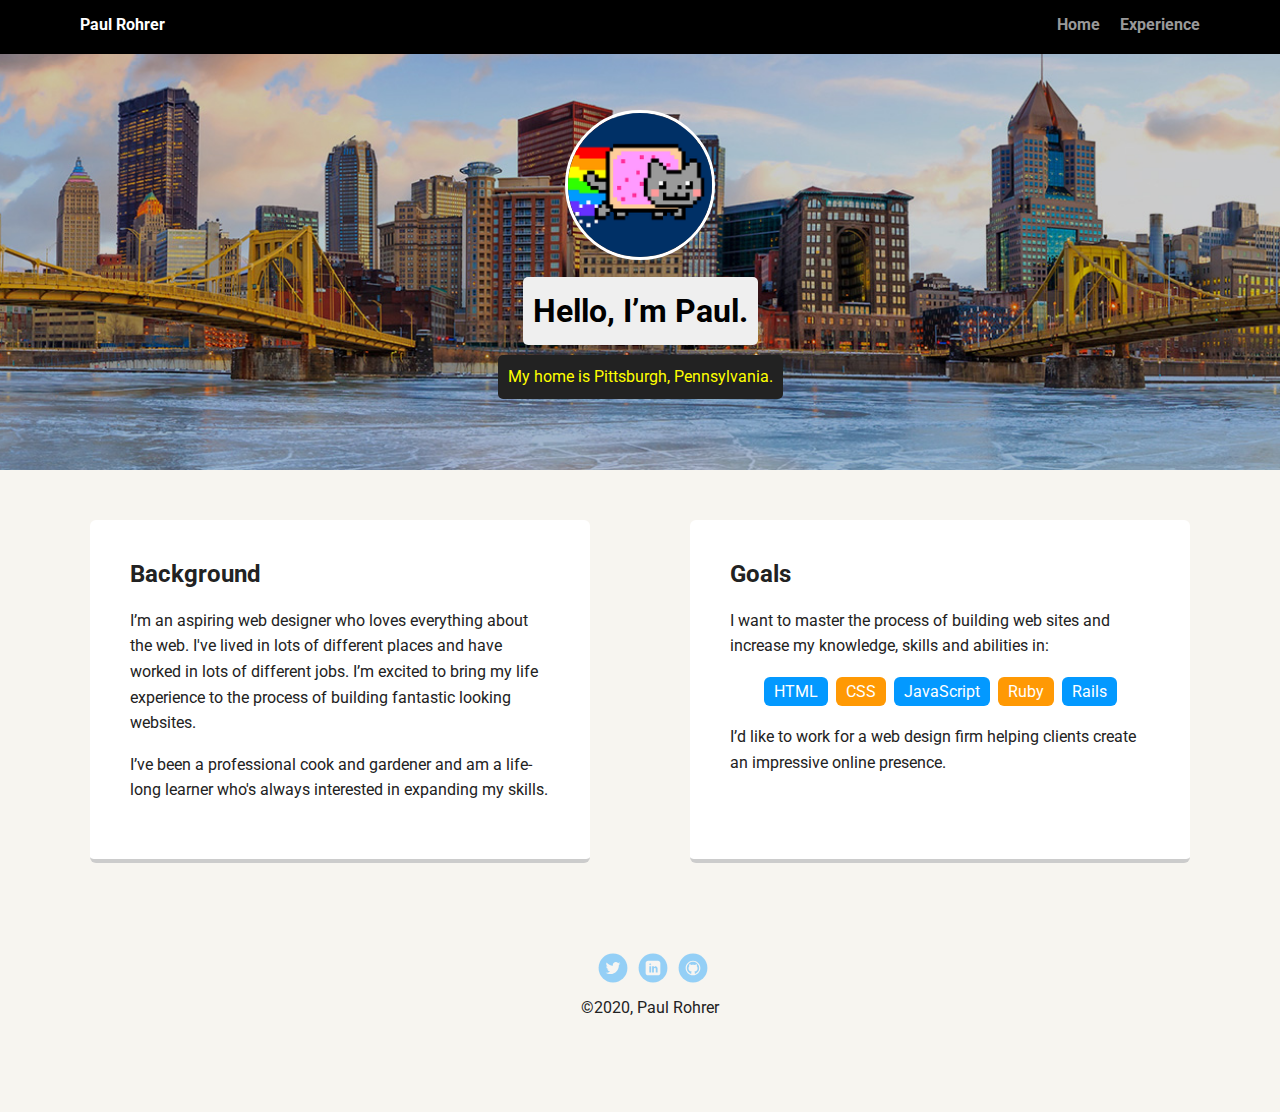
==== Portfolio/index.html @ e7ddc00e "Added project files" ====
<!doctype html>
<html lang="en">
<head>
  <meta charset="utf-8">
  <title>Paul Rohrer's Portfolio</title>
  <meta name="viewport" content="width=device-width, initial-scale=1.0">
  <link rel="stylesheet" href="styles.css">
  <link href="https://fonts.googleapis.com/css?family=Muli%7CRoboto:400,300,500,700,900" rel="stylesheet"></head>
  <body>

    <div class="main-nav">
        <ul class="nav">
          <li class="name">Paul Rohrer</li>
          <li><a href="#">Home</a></li>
          <li><a href="#">Experience</a></li>
        </ul>
    </div>

    <header>
      <img src="images/me.png" alt="Drawing of Jane Smith" class="profile-image">
      <h1 class="tag name">Hello, I’m Paul.</h1>
      <p class="tag location">My home is Pittsburgh, Pennsylvania.</p>
    </header>

    <main class="flex">
      <div class="card">
        <h2>Background</h2>
        <p>I’m an aspiring web designer who loves everything about the web. I've lived in lots of different places and have worked in lots of different jobs. I’m excited to bring my life experience to the process of building fantastic looking websites.</p>
        <p>I’ve been a professional cook and gardener and am a life-long learner who's always interested in expanding my skills.</p>
      </div>

      <div class="card">
        <h2>Goals</h2>
        <p>I want to master the process of building web sites and increase my knowledge, skills and abilities in:</p>
        <ul class="skills">
          <li>HTML</li>
          <li>CSS</li>
          <li>JavaScript</li>
          <li>Ruby</li>
          <li>Rails</li>
        </ul>
        <p>I’d like to work for a web design firm helping clients create an impressive online presence.</p>
      </div>

    </main>
    <footer>
      <ul>
        <li><a href="#" class="social twitter">Twitter</a></li>
        <li><a href="#" class="social linkedin">LinkedIn</a></li>
        <li><a href="#" class="social github">Github</a></li>
      </ul>
      <p class="copyright">&copy;2020, Paul Rohrer</p>
    </footer>
  </body>
  </html>
---- Portfolio/styles.css ----
/* Global Layout Set-up */
* {
  box-sizing: border-box;
}

body {
  margin: 0;
  padding: 0;
  text-align: center;
  font-family: 'Roboto', sans-serif;
  color: #222;
  background: #f7f5f0;
}
/* Link Styles */

a {
  text-decoration: none;
  color: #999;
}
a:hover {
  color: #6633ff;
}

/* Section Styles */

.main-nav {
  width: 100%;
  background: black;
  min-height: 30px;
  padding: 10px;
  position: fixed;
  text-align: center;
}
.nav {
  display: flex;
  justify-content: space-around;
  font-weight: 700;
  list-style-type: none;
  margin: 0 auto;
  padding: 0;
}

.nav .name {
    display: block;
    margin-right: auto;
    color: white;
}
.nav li {
  padding: 5px 10px 10px 10px;
}
.nav a {
  transition: all .5s;
}
.nav a:hover {
  color: white
}

header {
  text-align: center;
  background: url('images/pittsburgh-banner.jpg') no-repeat top center ;
  background-size: cover;
  overflow: hidden;
  padding-top: 60px;
}
header {
  line-height: 1.5;
}
header .profile-image {
  margin-top: 50px;
  width: 150px;
  height: 150px;
  border-radius: 50%;
  border: 3px solid white;
  transition: all .5s;
}
header .profile-image:hover {
  transform: scale(1.2) rotate(5deg);
}
.tag {
  background-color: #efefef;
  color: black;
  padding: 10px;
  border-radius: 5px;
  display: table;
  margin: 10px auto;
}
.location {
  background-color: #222;
  color: yellow;
}
.card {
  margin: 30px;
  padding: 20px 40px 40px;
  max-width: 500px;
  text-align: left;
  background: #fff;
  border-bottom: 4px solid #ccc;
  border-radius: 6px;
  transition: all .5s;
}
.card:hover {
  border-color: #ff99ff;
}

ul.skills {
  padding: 0;
  text-align: center;
}

.skills li {
  border-radius: 6px;
  display: inline-block;
  background: #ff9904;
  color: white;
  padding: 5px 10px;
  margin: 2px;
}

.skills li:nth-child(odd) {
  background: #0399ff;
}

footer {
  width: 100%;
  min-height: 30px;
  padding: 20px 0 40px 20px;
}

footer .copyright {
  top: -8px;
  font-size: .75em;
}

footer ul {
  list-style-type: none;
  margin: 0;
  padding: 0;
}

footer ul li {
  display: inline-block;
}

a.social {
  display: inline-block;
  text-indent: -9999px;
  margin-left: 5px;
  width: 30px;
  height: 30px;
  background-size: 30px 30px;
  opacity: .4;
  transition: all .5s;
}
a.twitter {
  background-image: url(images/twitter.svg);
}
a.linkedin {
  background-image: url(images/linkedin.svg);
}
a.github {
  background-image: url(images/github.svg);
}
a.social:hover {
  opacity: 1;
}
.clearfix {
  clear: both;
}

/* Styles for larger screens */
@media screen and (min-width: 720px) {

  .flex {
      display: -ms-flexbox;      /* TWEENER - IE 10 */
      display: flex;
      max-width: 1200px;
      -ms-flex-pack: distribute;
      justify-content: space-around;
      margin: 0 auto;
  }

  header {
    min-height: 470px;
  }

  .nav {
    max-width: 1200px;
    padding: 0 30px;
  }


  main {
    padding-top: 20px;
  }

  main p {
    line-height: 1.6em;
  }

  footer {
    font-size: 1.3em;
    max-width: 1200px;
    margin: 40px auto;
  }

}
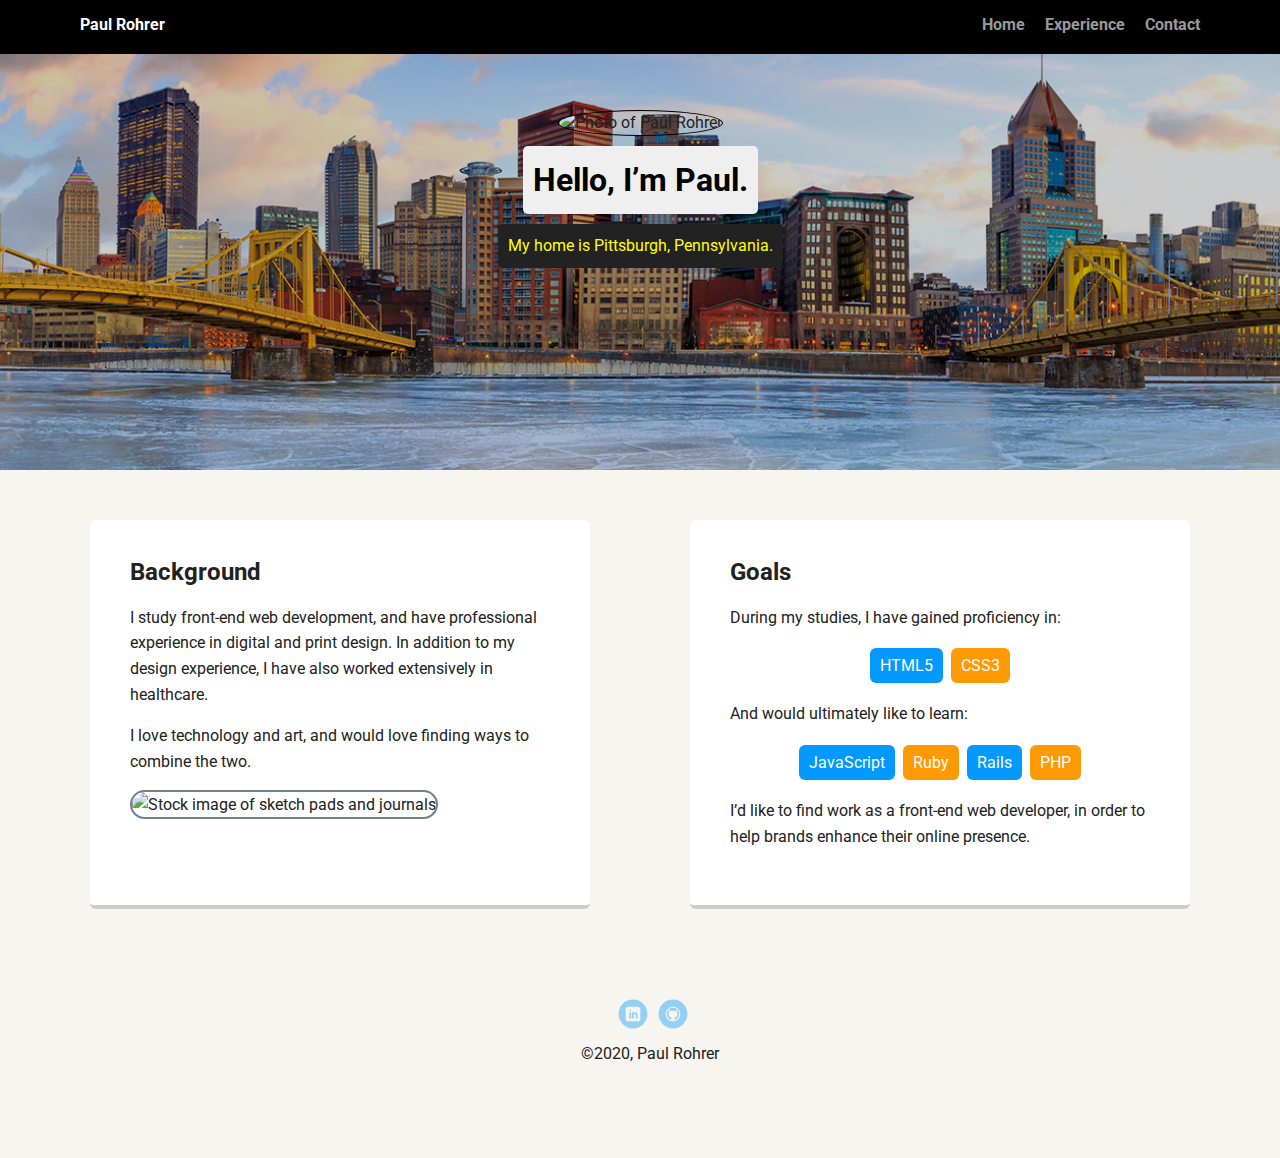
==== commit dd06d9c4: "Add files via upload" ====
--- a/Portfolio/index.html
+++ b/Portfolio/index.html
@@ -11,43 +11,54 @@
     <div class="main-nav">
         <ul class="nav">
           <li class="name">Paul Rohrer</li>
-          <li><a href="#">Home</a></li>
-          <li><a href="#">Experience</a></li>
+          <li><a href="index.html">Home</a></li>
+          <li><a href="experience.html">Experience</a></li>
+          <li><a href="contact.html">Contact</a> </li>
         </ul>
     </div>
 
     <header>
-      <img src="images/me.png" alt="Drawing of Jane Smith" class="profile-image">
+      <img src="images/me.jpg" alt="Photo of Paul Rohrer" class="profile-image">
       <h1 class="tag name">Hello, I’m Paul.</h1>
       <p class="tag location">My home is Pittsburgh, Pennsylvania.</p>
     </header>
 
     <main class="flex">
-      <div class="card">
+      <section class="card">
         <h2>Background</h2>
-        <p>I’m an aspiring web designer who loves everything about the web. I've lived in lots of different places and have worked in lots of different jobs. I’m excited to bring my life experience to the process of building fantastic looking websites.</p>
-        <p>I’ve been a professional cook and gardener and am a life-long learner who's always interested in expanding my skills.</p>
-      </div>
+        <p>I study front-end web development, and have professional experience in digital and print design. In addition to my design experience, I have also worked extensively in healthcare.</p>
+        <p>I love technology and art, and would love finding ways to combine the two.</p>
+        <img src="images/kelly-sikkema-ReD-4a7LWoc-unsplash.jpg" alt="Stock image of sketch pads and journals">
+        <!--
+        Photography credit Kelly Sikkema  
+        Image acquired from https://unsplash.com/@kellysikkema 
+        -->
+       
+      </section>
 
-      <div class="card">
+      <section class="card">
         <h2>Goals</h2>
-        <p>I want to master the process of building web sites and increase my knowledge, skills and abilities in:</p>
+        <p>During my studies, I have gained proficiency in:</p>
         <ul class="skills">
-          <li>HTML</li>
-          <li>CSS</li>
+          <li>HTML5</li>
+          <li>CSS3</li>
+        </ul>
+        <p>And would ultimately like to learn:</p>
+        <ul class="skills">
           <li>JavaScript</li>
           <li>Ruby</li>
           <li>Rails</li>
+          <li>PHP</li>
+
         </ul>
-        <p>I’d like to work for a web design firm helping clients create an impressive online presence.</p>
-      </div>
+          <p>I’d like to find work as a front-end web developer, in order to help brands enhance their online presence.</p>
+      </section>
 
     </main>
     <footer>
       <ul>
-        <li><a href="#" class="social twitter">Twitter</a></li>
-        <li><a href="#" class="social linkedin">LinkedIn</a></li>
-        <li><a href="#" class="social github">Github</a></li>
+        <li><a href="https://www.linkedin.com/in/paul-rohrer-b3b6593b/" class="social linkedin">LinkedIn</a></li>
+        <li><a href="https://github.com/prohrer/" class="social github">Github</a></li>
       </ul>
       <p class="copyright">&copy;2020, Paul Rohrer</p>
     </footer>
--- a/Portfolio/styles.css
+++ b/Portfolio/styles.css
@@ -70,7 +70,7 @@
   width: 150px;
   height: 150px;
   border-radius: 50%;
-  border: 3px solid white;
+  border: 1px solid black;
   transition: all .5s;
 }
 header .profile-image:hover {
@@ -93,13 +93,25 @@
   padding: 20px 40px 40px;
   max-width: 500px;
   text-align: left;
+  line-height: 25px;
   background: #fff;
   border-bottom: 4px solid #ccc;
   border-radius: 6px;
   transition: all .5s;
 }
+
+.card img {
+  width: 90%;
+  border: 2px solid slategrey;
+  border-radius:20px;
+
+}
 .card:hover {
   border-color: #ff99ff;
+}
+
+.card li {
+    text-align: justify;
 }
 
 ul.skills {
@@ -167,6 +179,12 @@
   clear: both;
 }
 
+#comment {
+  width: 80%;
+  height: 200px;
+
+}
+
 /* Styles for larger screens */
 @media screen and (min-width: 720px) {
 
@@ -197,6 +215,25 @@
     line-height: 1.6em;
   }
 
+  form {
+      max-width: 300px;
+
+  }
+
+  .contact-form {
+    margin: 20px 0px;
+    padding: 10px;
+    text-align: right;
+    line-height: 10px;
+    display: table-row;
+
+  }
+
+  .form-item {
+    padding: 5px;
+
+  }
+
   footer {
     font-size: 1.3em;
     max-width: 1200px;
